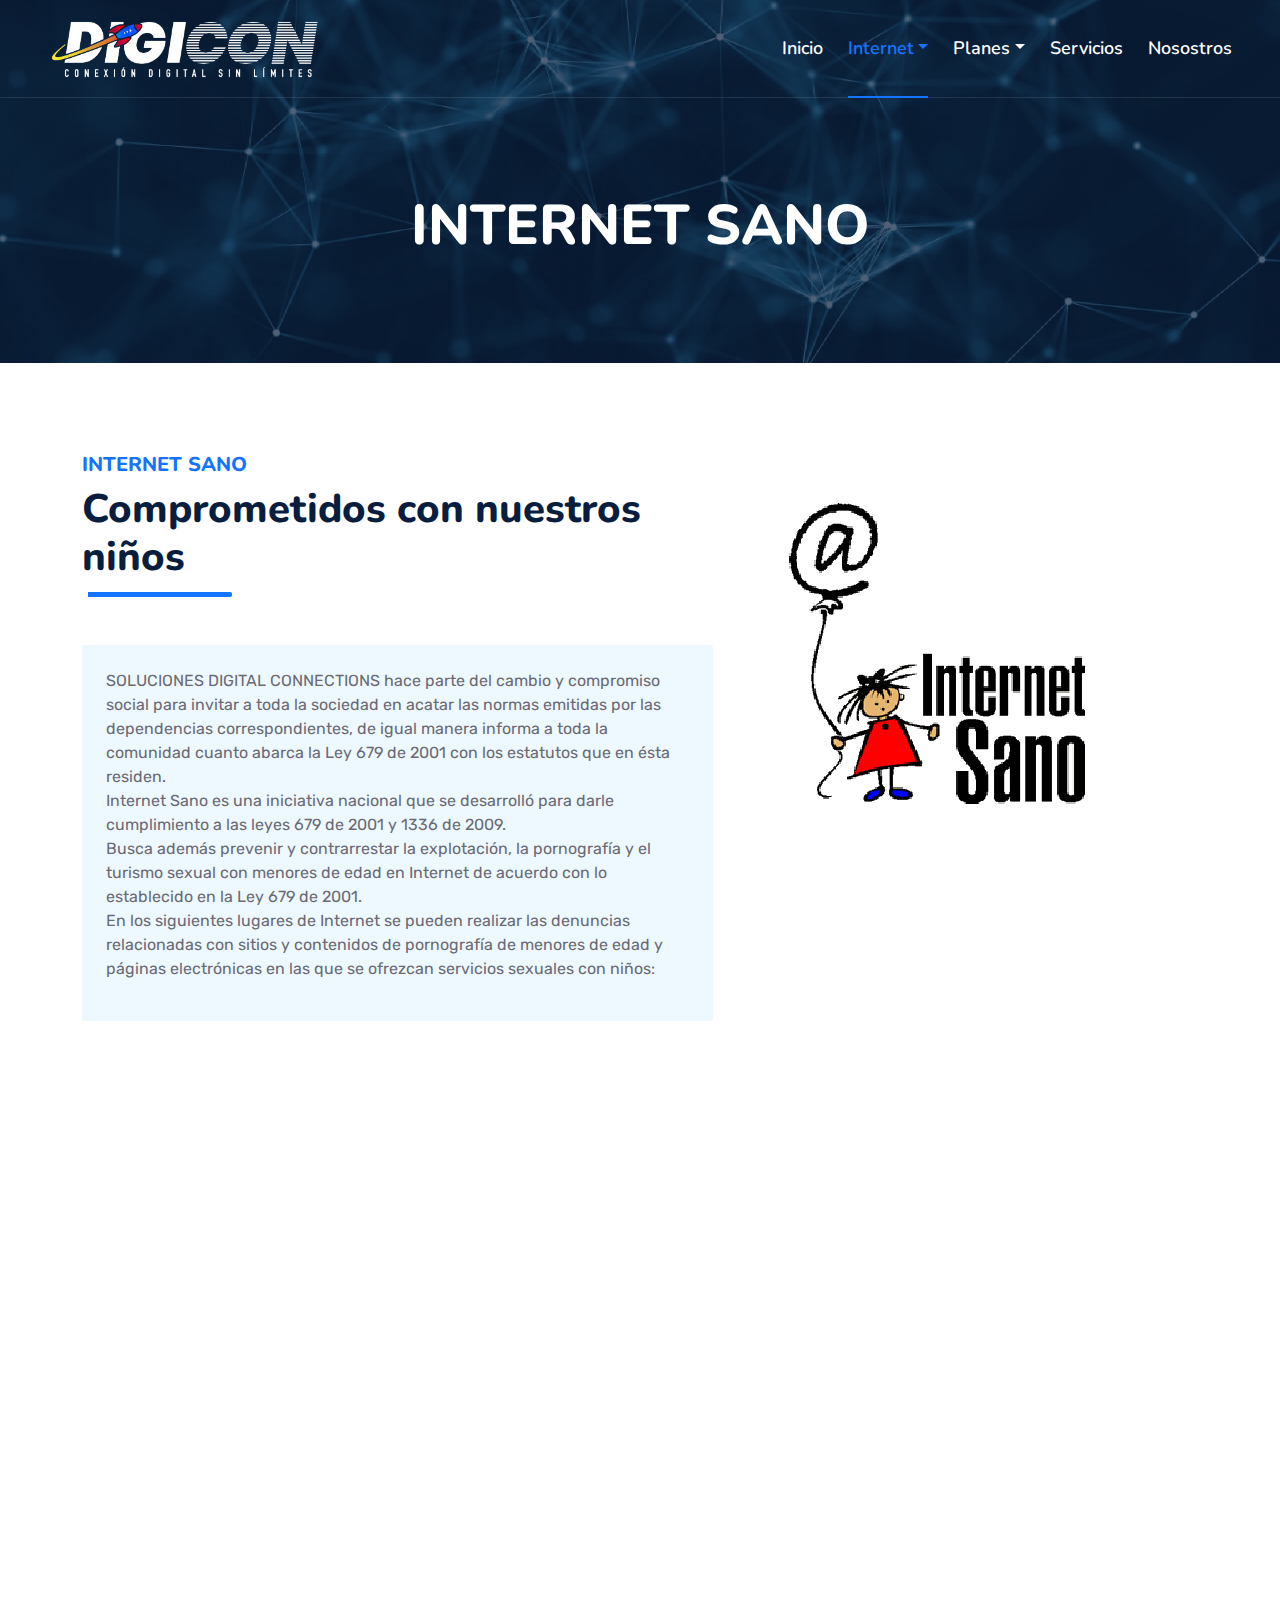
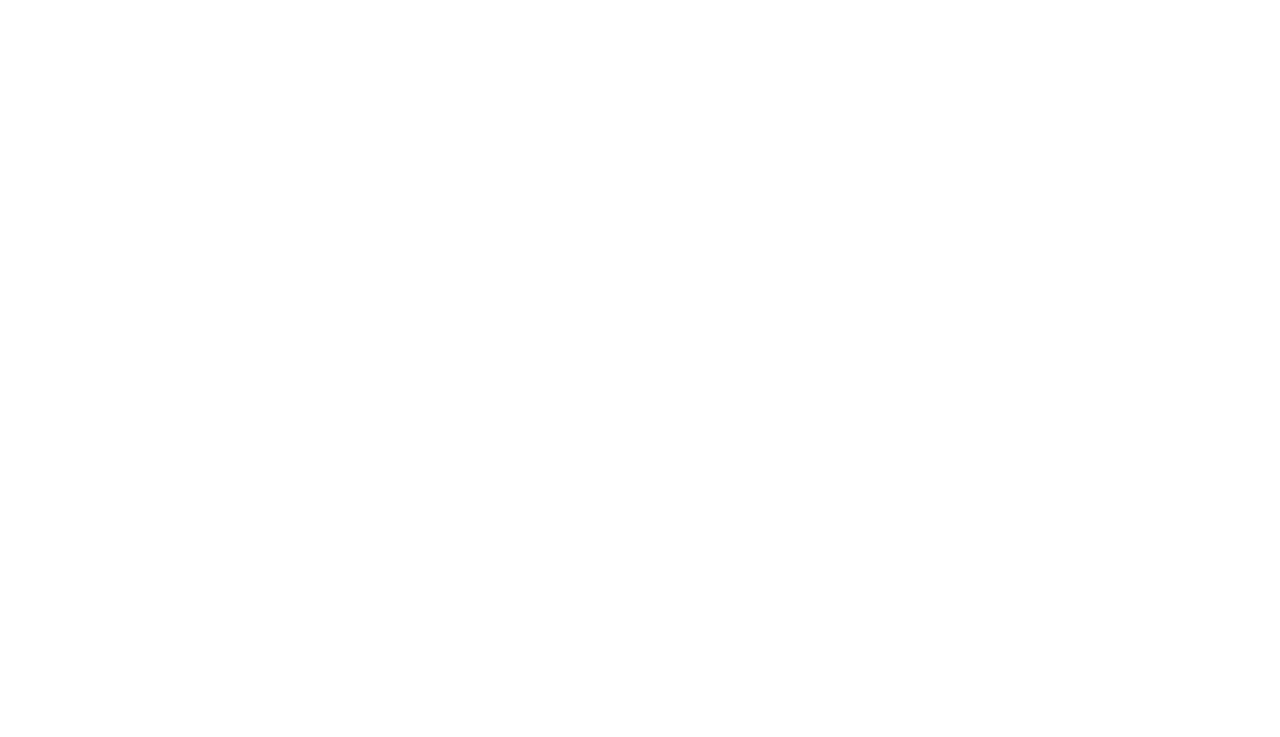
==== internet-sano.html @ 885b73d6 "Se crea pagina Internet Sano, se realizan modificaciones menores, se arreglan elaces de servicios en" ====
<!DOCTYPE html>
<html lang="es">

<head>
    <meta charset="utf-8">
    <title>DIGICON - Internet Sano</title>
    <meta content="width=device-width, initial-scale=1.0" name="viewport">
    <meta content="Digicon SAS" name="keywords">
    <meta content="Soluciones Digital Connection SAS" name="description">

    <!-- Favicon -->
    <link href="img/favicon.ico" rel="icon">

    <!-- Google Web Fonts -->
    <link rel="preconnect" href="https://fonts.googleapis.com">
    <link rel="preconnect" href="https://fonts.gstatic.com" crossorigin>
    <link
        href="https://fonts.googleapis.com/css2?family=Nunito:wght@400;600;700;800&family=Rubik:wght@400;500;600;700&display=swap"
        rel="stylesheet">

    <!-- Icon Font Stylesheet -->
    <link href="https://cdnjs.cloudflare.com/ajax/libs/font-awesome/5.10.0/css/all.min.css" rel="stylesheet">
    <link href="https://cdn.jsdelivr.net/npm/bootstrap-icons@1.4.1/font/bootstrap-icons.css" rel="stylesheet">

    <!-- Libraries Stylesheet -->
    <link href="lib/owlcarousel/assets/owl.carousel.min.css" rel="stylesheet">
    <link href="lib/animate/animate.min.css" rel="stylesheet">

    <!-- Customized Bootstrap Stylesheet -->
    <link href="css/bootstrap.min.css" rel="stylesheet">

    <!-- Template Stylesheet -->
    <link href="css/style.css" rel="stylesheet">
</head>

<body>
    <!-- Spinner Start -->
    <div id="spinner"
        class="show bg-white position-fixed translate-middle w-100 vh-100 top-50 start-50 d-flex align-items-center justify-content-center">
        <div class="spinner"></div>
    </div>
    <!-- Spinner End -->





    <!-- Navbar & Carousel Start -->
    <div class="container-fluid position-relative p-0">
        <nav class="navbar navbar-expand-lg navbar-dark px-5 py-3 py-lg-0">
            <a href="index.html" class="navbar-brand p-0">
                <img class="logoheader" src="img/digicon.png" alt="Logo Digicon" id="logoHeader">

            </a>
            <button class="navbar-toggler" type="button" data-bs-toggle="collapse" data-bs-target="#navbarCollapse">
                <span class="fa fa-bars"></span>
            </button>
            <div class="collapse navbar-collapse" id="navbarCollapse">
                <div class="navbar-nav ms-auto py-0">
                    <a href="index.html" class="nav-item nav-link">Inicio</a>
                    <div class="nav-item dropdown">
                        <a href="#" class="nav-link dropdown-toggle active" data-bs-toggle="dropdown">Internet</a>
                        <div class="dropdown-menu m-0">
                            <a href="#" class="dropdown-item">Test de velocidad</a>
                            <a href="internet-sano.html" class="dropdown-item">Internet sano</a>
                        </div>
                    </div>

                    <div class="nav-item dropdown">
                        <a href="#" class="nav-link dropdown-toggle" data-bs-toggle="dropdown">Planes</a>
                        <div class="dropdown-menu m-0">
                            <a href="planes-santamaria.html" class="dropdown-item">Santa María - Huila</a>
                            <a href="planes-saldana.html" class="dropdown-item">Saldaña - Tolima</a>
                        </div>
                    </div>
                    <a href="servicios.html" class="nav-item nav-link">Servicios</a>
                    <a href="nosotros.html" class="nav-item nav-link">Nosostros</a>

                </div>

            </div>
        </nav>

        <div class="container-fluid bg-primary py-5 bg-header" style="margin-bottom: 90px;">
            <div class="row py-5">
                <div class="col-12 pt-lg-5 mt-lg-5 text-center">
                    <h1 class="display-4 text-white animated zoomIn text-uppercase">Internet Sano</h1>

                </div>
            </div>
        </div>
    </div>
    <!-- Navbar & Carousel End -->


    <!-- Full Screen Search Start -->
    <div class="modal fade" id="searchModal" tabindex="-1">
        <div class="modal-dialog modal-fullscreen">
            <div class="modal-content" style="background: rgba(9, 30, 62, .7);">
                <div class="modal-header border-0">
                    <button type="button" class="btn bg-white btn-close" data-bs-dismiss="modal"
                        aria-label="Close"></button>
                </div>
                <div class="modal-body d-flex align-items-center justify-content-center">
                    <div class="input-group" style="max-width: 600px;">
                        <input type="text" class="form-control bg-transparent border-primary p-3"
                            placeholder="Type search keyword">
                        <button class="btn btn-primary px-4"><i class="bi bi-search"></i></button>
                    </div>
                </div>
            </div>
        </div>
    </div>
    <!-- Full Screen Search End -->


    <!-- About Start -->
    <div class="container-fluid  wow fadeInUp" data-wow-delay="0.1s">
        <div class="container">
            <div class="row g-5">
                <div class="col-lg-7">
                    <div class="section-title position-relative pb-3 mb-5">
                        <h5 class="fw-bold text-primary text-uppercase">Internet sano</h5>
                        <h1 class="mb-0">Comprometidos con nuestros niños</h1>
                    </div>

                    <div class="team-item bg-light rounded overflow-hidden">
                        <div class="p-4">
                            <p>
                                SOLUCIONES DIGITAL CONNECTIONS hace parte del cambio y compromiso social para
                                invitar a
                                toda la sociedad en acatar las
                                normas emitidas por las dependencias correspondientes, de igual manera informa a
                                toda la
                                comunidad cuanto abarca la Ley
                                679 de 2001 con los estatutos que en ésta residen. <br>

                                Internet Sano es una iniciativa nacional que se desarrolló para darle cumplimiento a
                                las
                                leyes 679 de 2001 y 1336 de
                                2009. <br>
                                Busca además prevenir y contrarrestar la explotación, la pornografía y el turismo
                                sexual con menores de edad en
                                Internet de acuerdo con lo establecido en la Ley 679 de 2001. <br>
                                En los siguientes lugares de Internet se pueden realizar las denuncias relacionadas
                                con
                                sitios y contenidos de
                                pornografía de menores de edad y páginas electrónicas en las que se ofrezcan
                                servicios
                                sexuales con niños:
                            </p>
                        </div>
                    </div>

                </div>

                <div class="col-lg-5" style="height: 400px; width: 400px; ">
                    <div class="position-relative h-100">
                        <img class="position-absolute w-100 h-100 rounded wow zoomIn" data-wow-delay="0.9s"
                            src="img/internet-sano.jpg" style="object-fit: cover;">
                    </div>
                </div>
            </div>
        </div>
    </div>
    <!-- About End -->



    <div class="container-fluid py-3 wow fadeInUp" data-wow-delay="0.1s">
        <div class="container py-5">
            <div class="row g-5">
                <div class="col-lg-6 wow slideInUp" data-wow-delay="0.3s">
                    <div class="team-item bg-light rounded overflow-hidden">
                        <div class="p-4">
                            <h4 class="mb-3 text-primary">MINISTERIO DE COMUNICACIONES</h4>
                            <p>
                                Teléfono: 01 800 0912667 <br>
                                <a href="www.internetsano.gov.co" target="_blank"> www.internetsano.gov.co</a>
                            </p>
                        </div>
                    </div>
                </div>

                <div class="col-lg-6 wow slideInUp" data-wow-delay="0.3s">
                    <div class="team-item bg-light rounded overflow-hidden">
                        <div class="p-4">
                            <h4 class="mb-3 text-primary">FISCALÍA GENERAL DE LA NACIÓN</h5>
                                <p>
                                    Teléfono: 01 800 0912280 <br>
                                    <a href="www.fiscalia.gov.co" target="_blank"> www.fiscalia.gov.co</a>
                                </p>
                        </div>
                    </div>
                </div>

                <div class="col-lg-6 wow slideInUp" data-wow-delay="0.3s">
                    <div class="team-item bg-light rounded overflow-hidden">
                        <div class="p-4">
                            <h4 class="mb-3 text-primary">DIRECCIÓN CENTRAL DE POLICÍA JUDICIAL DIJIN</h5>
                                <p>
                                    Grupo Investigativo Delitos Informáticos <br>
                                    Carrera 77A # 45-61 Barrio Modelia <br>
                                    Teléfonos: PBX: 426 6900 Ext. 6301-6302 <br>
                                    Directo: 4266300
                                </p>
                        </div>
                    </div>
                </div>

                <div class="col-lg-6 wow slideInUp" data-wow-delay="0.3s">
                    <div class="team-item bg-light rounded overflow-hidden">
                        <div class="p-4">
                            <h4 class="mb-3 text-primary">INSTITUTO COLOMBIANO DE BIENESTAR FAMILIAR</h5>
                                <p>
                                    Teléfonos: 01 8000 918080 ó (1)6605520, (1)6605530, (1)6605540 <br>
                                    Horario: 7 am a 9 pm de lunes a domingo <br>
                                    <a href="www.icbf.gov.co" target="_blank"> www.icbf.gov.co</a>
                                </p>

                        </div>
                    </div>
                </div>

            </div>
        </div>

    </div>



    <!-- Vendor Start -->
    <div class="container-fluid py-5 wow fadeInUp" data-wow-delay="0.1s">
        <div class="container py-5 mb-5">
            <div class="bg-white">
                <div class="owl-carousel vendor-carousel">
                    <img src="img/vendor-1.jpg" alt="">
                    <img src="img/vendor-2.jpg" alt="">
                    <img src="img/vendor-3.jpg" alt="">
                    <img src="img/vendor-4.jpg" alt="">
                    <img src="img/vendor-5.jpg" alt="">
                    <img src="img/vendor-6.jpg" alt="">
                    <img src="img/vendor-7.jpg" alt="">
                    <img src="img/vendor-8.jpg" alt="">
                    <img src="img/vendor-9.jpg" alt="">
                </div>
            </div>
        </div>
    </div>
    <!-- Vendor End -->


    <!-- Footer Start -->
    <div class="container-fluid bg-dark text-light mt-5 wow fadeInUp" data-wow-delay="0.1s">
        <div class="container">
            <div class="row gx-5">
                <div class="col-lg-4 col-md-6 footer-about">
                    <div
                        class="d-flex flex-column align-items-center justify-content-center text-center h-100 bg-primary p-4">
                        <!-- <a href="index.html" class="navbar-brand">
                            <h1 class="m-0 text-white"><i class="fab fa-discourse me-2"></i>Digicon</h1>
                        </a>
                        <p class="mt-3 mb-4 text-uppercase ">Conexión digital sin límites </p> -->
                        <img src="img/digicon.png" alt="Logo Digicon" id="logoFooter">

                    </div>
                </div>
                <div class="col-lg-8 col-md-6">
                    <div class="row gx-5">
                        <div class="col-lg-4 col-md-12 pt-5 mb-5">
                            <div class="section-title section-title-sm position-relative pb-3 mb-4">
                                <h3 class="text-light mb-0">Contáctanos</h3>
                            </div>
                            <div class="d-flex mb-2">
                                <i class="bi bi-geo-alt text-primary me-2"></i>
                                <p class="mb-0">Cra 9 # 4 - 12 Centro, Santa Maria, Huila</p>
                            </div>
                            <div class="d-flex mb-2">
                                <i class="bi bi-envelope-open text-primary me-2"></i>
                                <p class="mb-0">solucionesdigicon@gmail.com</p>
                            </div>
                            <div class="d-flex mb-2">
                                <i class="bi bi-telephone text-primary me-2"></i>
                                <p class="mb-0">3153759631</p>
                            </div>
                            <div class="d-flex mt-4">
                                <a class="btn btn-primary btn-square me-2" href="#"><i class="fab fa-whatsapp fw-normal"
                                        onclick="contactanos()"></i></a>
                                <a class="btn btn-primary btn-square me-2"><i class="fab fa-facebook-f fw-normal"
                                        onclick="facebook()"></i></a></i></a>
                                <!-- <a class="btn btn-primary btn-square me-2" href="#"><i
                                        class="fab fa-linkedin-in fw-normal"></i></a>
                                <a class="btn btn-primary btn-square" href="#"><i
                                        class="fab fa-instagram fw-normal"></i></a> -->
                            </div>
                        </div>
                        <div class="col-lg-4 col-md-12 pt-0 pt-lg-5 mb-5">
                            <div class="section-title section-title-sm position-relative pb-3 mb-4">
                                <h3 class="text-light mb-0">Enlaces rápidos</h3>
                            </div>
                            <div class="link-animated d-flex flex-column justify-content-start">
                                <a class="text-light mb-2" href="#"><i
                                        class="bi bi-arrow-right text-primary me-2"></i>Inicio</a>
                                <a class="text-light mb-2" href="#"><i
                                        class="bi bi-arrow-right text-primary me-2"></i>Internet</a>
                                <a class="text-light mb-2" href="#"><i
                                        class="bi bi-arrow-right text-primary me-2"></i>Servicios</a>
                                <a class="text-light mb-2" href="#"><i
                                        class="bi bi-arrow-right text-primary me-2"></i>Planes</a>
                                <a class="text-light mb-2" href="nosotros.html"><i
                                        class="bi bi-arrow-right text-primary me-2"></i>Nosotros</a>
                                <!-- <a class="text-light" href="#"><i
                                        class="bi bi-arrow-right text-primary me-2"></i>Contact Us</a> -->
                            </div>
                        </div>
                        <div class="col-lg-4 col-md-12 pt-0 pt-lg-5 mb-5">
                            <div class="section-title section-title-sm position-relative pb-3 mb-4">
                                <h3 class="text-light mb-0">Otros enlaces</h3>
                            </div>
                            <div class="link-animated d-flex flex-column justify-content-start">
                                <a class="text-light mb-2" href="#"><i
                                        class="bi bi-arrow-right text-primary me-2"></i>Test
                                    de velocidad</a>
                                <a class="text-light mb-2" href="internet-sano.html"><i
                                        class="bi bi-arrow-right text-primary me-2"></i>Internet sano</a>
                                <a class="text-light mb-2" href="#"><i
                                        class="bi bi-arrow-right text-primary me-2"></i>Blog</a>
                                <a class="text-light mb-2" href="#"><i
                                        class="bi bi-arrow-right text-primary me-2"></i>Comunicados</a>
                                <a class="text-light mb-2" href="#"><i
                                        class="bi bi-arrow-right text-primary me-2"></i>Normatividad</a>
                                <!-- <a class="text-light" href="#"><i
                                        class="bi bi-arrow-right text-primary me-2"></i>Contact Us</a> -->
                            </div>
                        </div </div>
                    </div>
                </div>
            </div>
        </div>
        <div class="container-fluid text-white" style="background: #061429;">
            <div class="container text-center">
                <div class="row justify-content-end">
                    <div class="col-lg-8 col-md-6">
                        <div class="d-flex align-items-center justify-content-center" style="height: 75px;">
                            <p class="mb-0">&copy; <a class="text-white border-bottom" href="#">DIGICON</a>. Todos los
                                derechos reservados.

                                <!--/*** This template is free as long as you keep the footer author’s credit link/attribution link/backlink. If you'd like to use the template without the footer author’s credit link/attribution link/backlink, you can purchase the Credit Removal License from "https://htmlcodex.com/credit-removal". Thank you for your support. ***/-->
                                Página web desarrollada por Doncan - <a class="text-white border-bottom"
                                    href="https://htmlcodex.com" target="_blank"> HTML
                                    Codex</a>
                            </p>
                        </div>
                    </div>
                </div>
            </div>
        </div>
        <!-- Footer End -->


        <!-- Back to Top -->
        <a href="#" class="btn btn-lg btn-primary btn-lg-square rounded back-to-top"><i class="bi bi-arrow-up"></i></a>


        <!-- JavaScript Libraries -->
        <script src="https://code.jquery.com/jquery-3.4.1.min.js"></script>
        <script src="https://cdn.jsdelivr.net/npm/bootstrap@5.0.0/dist/js/bootstrap.bundle.min.js"></script>
        <script src="lib/wow/wow.min.js"></script>
        <script src="lib/easing/easing.min.js"></script>
        <script src="lib/waypoints/waypoints.min.js"></script>
        <script src="lib/counterup/counterup.min.js"></script>
        <script src="lib/owlcarousel/owl.carousel.min.js"></script>

        <!-- Template Javascript -->
        <script src="js/main.js"></script>
        <script src="js/whatsappmsg.js"></script>
</body>

</html>
---- css/style.css ----
/********** Template CSS **********/
:root {
    /* --primary: #06A3DA; */
    --primary: #1574ff;
    --secondary: #34AD54;
    --light: #EEF9FF;
    --dark: #091E3E;
}


/*** Spinner ***/
.spinner {
    width: 40px;
    height: 40px;
    background: var(--primary);
    margin: 100px auto;
    -webkit-animation: sk-rotateplane 1.2s infinite ease-in-out;
    animation: sk-rotateplane 1.2s infinite ease-in-out;
}

@-webkit-keyframes sk-rotateplane {
    0% {
        -webkit-transform: perspective(120px)
    }

    50% {
        -webkit-transform: perspective(120px) rotateY(180deg)
    }

    100% {
        -webkit-transform: perspective(120px) rotateY(180deg) rotateX(180deg)
    }
}

@keyframes sk-rotateplane {
    0% {
        transform: perspective(120px) rotateX(0deg) rotateY(0deg);
        -webkit-transform: perspective(120px) rotateX(0deg) rotateY(0deg)
    }

    50% {
        transform: perspective(120px) rotateX(-180.1deg) rotateY(0deg);
        -webkit-transform: perspective(120px) rotateX(-180.1deg) rotateY(0deg)
    }

    100% {
        transform: perspective(120px) rotateX(-180deg) rotateY(-179.9deg);
        -webkit-transform: perspective(120px) rotateX(-180deg) rotateY(-179.9deg);
    }
}

#spinner {
    opacity: 0;
    visibility: hidden;
    transition: opacity .5s ease-out, visibility 0s linear .5s;
    z-index: 99999;
}

#spinner.show {
    transition: opacity .5s ease-out, visibility 0s linear 0s;
    visibility: visible;
    opacity: 1;
}


/*** Heading ***/
h1,
h2,
.fw-bold {
    font-weight: 800 !important;
}

h3,
h4,
.fw-semi-bold {
    font-weight: 700 !important;
}

h5,
h6,
.fw-medium {
    font-weight: 600 !important;
}


/*** Button ***/
.btn {
    font-family: 'Nunito', sans-serif;
    font-weight: 600;
    transition: .5s;
}

.btn-primary,
.btn-secondary {
    color: #FFFFFF;
    box-shadow: inset 0 0 0 50px transparent;
}

.btn-primary:hover {
    box-shadow: inset 0 0 0 0 var(--primary);
}

.btn-secondary:hover {
    box-shadow: inset 0 0 0 0 var(--secondary);
}

.btn-square {
    width: 36px;
    height: 36px;
}

.btn-sm-square {
    width: 30px;
    height: 30px;
}

.btn-lg-square {
    width: 48px;
    height: 48px;
}

.btn-square,
.btn-sm-square,
.btn-lg-square {
    padding-left: 0;
    padding-right: 0;
    text-align: center;
}


/*** Navbar ***/
.navbar-dark .navbar-nav .nav-link {
    font-family: 'Nunito', sans-serif;
    position: relative;
    margin-left: 25px;
    padding: 35px 0;
    color: #FFFFFF;
    font-size: 18px;
    font-weight: 600;
    outline: none;
    transition: .5s;
}

.sticky-top.navbar-dark .navbar-nav .nav-link {
    padding: 20px 0;
    color: var(--dark);
}

.navbar-dark .navbar-nav .nav-link:hover,
.navbar-dark .navbar-nav .nav-link.active {
    color: var(--primary);
}

.navbar-dark .navbar-brand h1 {
    color: #FFFFFF;
}

.navbar-dark .navbar-toggler {
    color: var(--primary) !important;
    border-color: var(--primary) !important;
}

@media (max-width: 991.98px) {
    .sticky-top.navbar-dark {
        position: relative;
        background: #FFFFFF;
    }

    .navbar-dark .navbar-nav .nav-link,
    .navbar-dark .navbar-nav .nav-link.show,
    .sticky-top.navbar-dark .navbar-nav .nav-link {
        padding: 10px 0;
        color: var(--dark);
    }

    .navbar-dark .navbar-brand h1 {
        color: var(--primary);
    }
}

@media (min-width: 992px) {
    .navbar-dark {
        position: absolute;
        width: 100%;
        top: 0;
        left: 0;
        border-bottom: 1px solid rgba(256, 256, 256, .1);
        z-index: 999;
    }

    .sticky-top.navbar-dark {
        position: fixed;
        background: #FFFFFF;
    }


    .navbar-dark .navbar-nav .nav-link::before {
        position: absolute;
        content: "";
        width: 0;
        height: 2px;
        bottom: -1px;
        left: 50%;
        background: var(--primary);
        transition: .5s;
    }

    .navbar-dark .navbar-nav .nav-link:hover::before,
    .navbar-dark .navbar-nav .nav-link.active::before {
        width: 100%;
        left: 0;
    }

    .navbar-dark .navbar-nav .nav-link.nav-contact::before {
        display: none;
    }

    .sticky-top.navbar-dark .navbar-brand h1 {
        color: var(--primary);
    }
}


/*** Carousel ***/
.carousel-caption {
    top: 0;
    left: 0;
    right: 0;
    bottom: 0;
    /* background: rgba(9, 30, 62, .7);  */
    background: rgba(9, 30, 62, 0.555);
    z-index: 1;
}

@media (max-width: 576px) {
    .carousel-caption h5 {
        font-size: 14px;
        font-weight: 500 !important;
    }

    .carousel-caption h1 {
        font-size: 30px;
        font-weight: 600 !important;
    }

    #logoHeader {
        content: url(../img/digicon2.png);
        max-width: 190px;
        max-height: 40px !important;

    }

    #logoFooter {
        max-width: 240px;
        max-height: 70px !important;


    }



}

.carousel-control-prev,
.carousel-control-next {
    width: 10%;
}

.carousel-control-prev-icon,
.carousel-control-next-icon {
    width: 3rem;
    height: 3rem;
}


/*** Section Title ***/
.section-title::before {
    position: absolute;
    content: "";
    width: 150px;
    height: 5px;
    left: 0;
    bottom: 0;
    background: var(--primary);
    border-radius: 2px;
}

.section-title.text-center::before {
    left: 50%;
    margin-left: -75px;
}

.section-title.section-title-sm::before {
    width: 90px;
    height: 3px;
}

.section-title::after {
    position: absolute;
    content: "";
    width: 6px;
    height: 5px;
    bottom: 0px;
    background: #FFFFFF;
    -webkit-animation: section-title-run 5s infinite linear;
    animation: section-title-run 5s infinite linear;
}

.section-title.section-title-sm::after {
    width: 4px;
    height: 3px;
}

.section-title.text-center::after {
    -webkit-animation: section-title-run-center 5s infinite linear;
    animation: section-title-run-center 5s infinite linear;
}

.section-title.section-title-sm::after {
    -webkit-animation: section-title-run-sm 5s infinite linear;
    animation: section-title-run-sm 5s infinite linear;
}

@-webkit-keyframes section-title-run {
    0% {
        left: 0;
    }

    50% {
        left: 145px;
    }

    100% {
        left: 0;
    }
}

@-webkit-keyframes section-title-run-center {
    0% {
        left: 50%;
        margin-left: -75px;
    }

    50% {
        left: 50%;
        margin-left: 45px;
    }

    100% {
        left: 50%;
        margin-left: -75px;
    }
}

@-webkit-keyframes section-title-run-sm {
    0% {
        left: 0;
    }

    50% {
        left: 85px;
    }

    100% {
        left: 0;
    }
}


/*** Service ***/
.service-item {
    position: relative;
    height: 300px;
    padding: 0 30px;
    transition: .5s;
}

.service-item .service-icon {
    margin-bottom: 30px;
    width: 60px;
    height: 60px;
    display: flex;
    align-items: center;
    justify-content: center;
    background: var(--primary);
    border-radius: 2px;
    transform: rotate(-45deg);
}

.service-item .service-icon i {
    transform: rotate(45deg);
}

.service-item a.btn {
    position: absolute;
    width: 60px;
    bottom: -48px;
    left: 50%;
    margin-left: -30px;
    opacity: 0;
}

.service-item:hover a.btn {
    bottom: -24px;
    opacity: 1;
}


/*** Testimonial ***/
.testimonial-carousel .owl-dots {
    margin-top: 15px;
    display: flex;
    align-items: flex-end;
    justify-content: center;
}

.testimonial-carousel .owl-dot {
    position: relative;
    display: inline-block;
    margin: 0 5px;
    width: 15px;
    height: 15px;
    background: #DDDDDD;
    border-radius: 2px;
    transition: .5s;
}

.testimonial-carousel .owl-dot.active {
    width: 30px;
    background: var(--primary);
}

.testimonial-carousel .owl-item.center {
    position: relative;
    z-index: 1;
}

.testimonial-carousel .owl-item .testimonial-item {
    transition: .5s;
}

.testimonial-carousel .owl-item.center .testimonial-item {
    background: #FFFFFF !important;
    box-shadow: 0 0 30px #DDDDDD;
}


/*** Team ***/
.team-item {
    transition: .5s;
}

.team-social {
    position: absolute;
    width: 100%;
    height: 100%;
    top: 0;
    left: 0;
    display: flex;
    align-items: center;
    justify-content: center;
    transition: .5s;
}

.team-social a.btn {
    position: relative;
    margin: 0 3px;
    margin-top: 100px;
    opacity: 0;
}

.team-item:hover {
    box-shadow: 0 0 30px #DDDDDD;
}

.team-item:hover .team-social {
    background: rgba(9, 30, 62, .7);
}

.team-item:hover .team-social a.btn:first-child {
    opacity: 1;
    margin-top: 0;
    transition: .3s 0s;
}

.team-item:hover .team-social a.btn:nth-child(2) {
    opacity: 1;
    margin-top: 0;
    transition: .3s .05s;
}

.team-item:hover .team-social a.btn:nth-child(3) {
    opacity: 1;
    margin-top: 0;
    transition: .3s .1s;
}

.team-item:hover .team-social a.btn:nth-child(4) {
    opacity: 1;
    margin-top: 0;
    transition: .3s .15s;
}

.team-item .team-img img,
.blog-item .blog-img img {
    transition: .5s;
}

.team-item:hover .team-img img,
.blog-item:hover .blog-img img {
    transform: scale(1.15);
}


/*** Miscellaneous ***/
@media (min-width: 991.98px) {
    .facts {
        position: relative;
        margin-top: -75px;
        z-index: 1;
    }
}

.back-to-top {
    position: fixed;
    display: none;
    right: 45px;
    bottom: 45px;
    z-index: 99;
}

.bg-header {
    background: linear-gradient(rgba(9, 30, 62, .7), rgba(9, 30, 62, .7)), url(../img/carousel-1.jpg) center center no-repeat;
    background-size: cover;
}

.link-animated a {
    transition: .5s;
}

.link-animated a:hover {
    padding-left: 10px;
}

@media (min-width: 767.98px) {
    .footer-about {
        margin-bottom: -75px;
    }
}


#logoFooter {
    width: 300px;
    height: 70px;

}

#logoHeader {
    max-width: 300px;
    max-height: 70px;
    margin-top: 0.5rem;
    margin-bottom: 0.5rem;

}

/* SCROL BAR */
body::-webkit-scrollbar {
    width: 12px;
}

body::-webkit-scrollbar-track {
    background: #dddddd;
}

body::-webkit-scrollbar-thumb {
    background-color: var(--primary);
    border-radius: 20px;
    border: 3px;
}
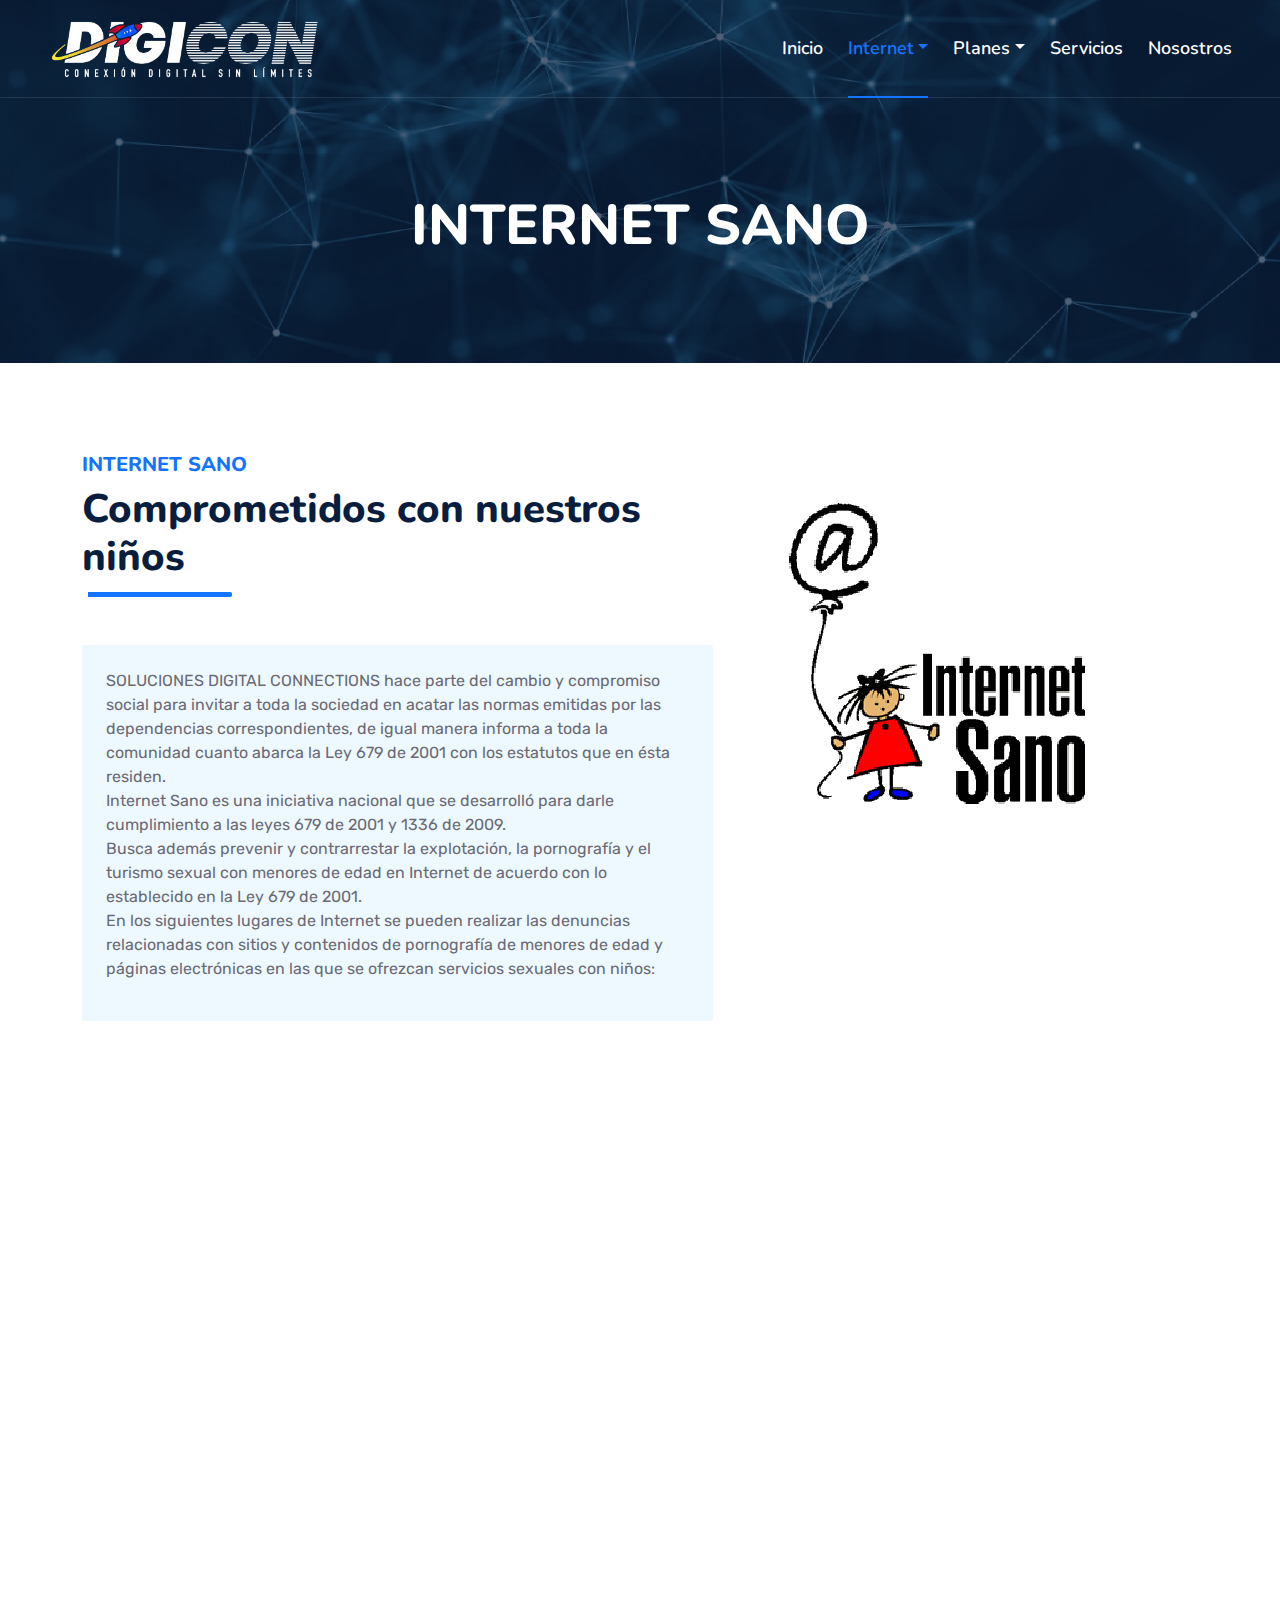
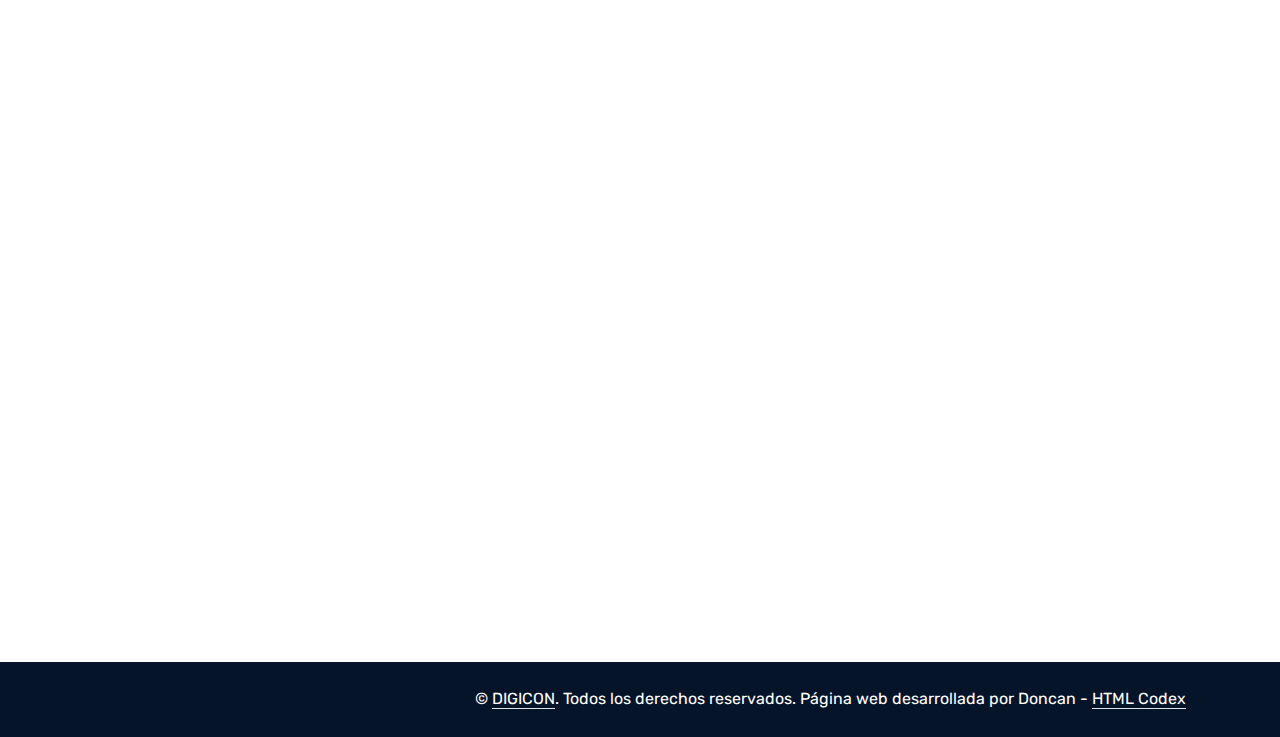
==== commit 42d4f5a8: "Se crea pagina Politica de privacidad se modifica footer de todas las paginas, se agrega nuevo plan " ====
--- a/internet-sano.html
+++ b/internet-sano.html
@@ -257,12 +257,7 @@
                 <div class="col-lg-4 col-md-6 footer-about">
                     <div
                         class="d-flex flex-column align-items-center justify-content-center text-center h-100 bg-primary p-4">
-                        <!-- <a href="index.html" class="navbar-brand">
-                            <h1 class="m-0 text-white"><i class="fab fa-discourse me-2"></i>Digicon</h1>
-                        </a>
-                        <p class="mt-3 mb-4 text-uppercase ">Conexión digital sin límites </p> -->
                         <img src="img/digicon.png" alt="Logo Digicon" id="logoFooter">
-
                     </div>
                 </div>
                 <div class="col-lg-8 col-md-6">
@@ -288,10 +283,6 @@
                                         onclick="contactanos()"></i></a>
                                 <a class="btn btn-primary btn-square me-2"><i class="fab fa-facebook-f fw-normal"
                                         onclick="facebook()"></i></a></i></a>
-                                <!-- <a class="btn btn-primary btn-square me-2" href="#"><i
-                                        class="fab fa-linkedin-in fw-normal"></i></a>
-                                <a class="btn btn-primary btn-square" href="#"><i
-                                        class="fab fa-instagram fw-normal"></i></a> -->
                             </div>
                         </div>
                         <div class="col-lg-4 col-md-12 pt-0 pt-lg-5 mb-5">
@@ -299,18 +290,14 @@
                                 <h3 class="text-light mb-0">Enlaces rápidos</h3>
                             </div>
                             <div class="link-animated d-flex flex-column justify-content-start">
-                                <a class="text-light mb-2" href="#"><i
-                                        class="bi bi-arrow-right text-primary me-2"></i>Inicio</a>
-                                <a class="text-light mb-2" href="#"><i
-                                        class="bi bi-arrow-right text-primary me-2"></i>Internet</a>
-                                <a class="text-light mb-2" href="#"><i
+                                <a class="text-light mb-2" href="planes-santamaria.html"><i
+                                        class="bi bi-arrow-right text-primary me-2"></i>Planes Santa María</a>
+                                <a class="text-light mb-2" href="planes-saldana.html"><i
+                                        class="bi bi-arrow-right text-primary me-2"></i>Planes Saldaña</a>
+                                <a class="text-light mb-2" href="servicios.html"><i
                                         class="bi bi-arrow-right text-primary me-2"></i>Servicios</a>
-                                <a class="text-light mb-2" href="#"><i
-                                        class="bi bi-arrow-right text-primary me-2"></i>Planes</a>
                                 <a class="text-light mb-2" href="nosotros.html"><i
                                         class="bi bi-arrow-right text-primary me-2"></i>Nosotros</a>
-                                <!-- <a class="text-light" href="#"><i
-                                        class="bi bi-arrow-right text-primary me-2"></i>Contact Us</a> -->
                             </div>
                         </div>
                         <div class="col-lg-4 col-md-12 pt-0 pt-lg-5 mb-5">
@@ -318,62 +305,59 @@
                                 <h3 class="text-light mb-0">Otros enlaces</h3>
                             </div>
                             <div class="link-animated d-flex flex-column justify-content-start">
-                                <a class="text-light mb-2" href="#"><i
-                                        class="bi bi-arrow-right text-primary me-2"></i>Test
-                                    de velocidad</a>
+                                <a class="text-light mb-2" href="test-velocidad.html"><i
+                                        class="bi bi-arrow-right text-primary me-2"></i>Test de velocidad</a>
                                 <a class="text-light mb-2" href="internet-sano.html"><i
                                         class="bi bi-arrow-right text-primary me-2"></i>Internet sano</a>
-                                <a class="text-light mb-2" href="#"><i
-                                        class="bi bi-arrow-right text-primary me-2"></i>Blog</a>
-                                <a class="text-light mb-2" href="#"><i
-                                        class="bi bi-arrow-right text-primary me-2"></i>Comunicados</a>
-                                <a class="text-light mb-2" href="#"><i
+                                <a class="text-light mb-2" href="normatividad.html"><i
                                         class="bi bi-arrow-right text-primary me-2"></i>Normatividad</a>
-                                <!-- <a class="text-light" href="#"><i
-                                        class="bi bi-arrow-right text-primary me-2"></i>Contact Us</a> -->
-                            </div>
-                        </div </div>
-                    </div>
-                </div>
-            </div>
-        </div>
-        <div class="container-fluid text-white" style="background: #061429;">
-            <div class="container text-center">
-                <div class="row justify-content-end">
-                    <div class="col-lg-8 col-md-6">
-                        <div class="d-flex align-items-center justify-content-center" style="height: 75px;">
-                            <p class="mb-0">&copy; <a class="text-white border-bottom" href="#">DIGICON</a>. Todos los
-                                derechos reservados.
-
-                                <!--/*** This template is free as long as you keep the footer author’s credit link/attribution link/backlink. If you'd like to use the template without the footer author’s credit link/attribution link/backlink, you can purchase the Credit Removal License from "https://htmlcodex.com/credit-removal". Thank you for your support. ***/-->
-                                Página web desarrollada por Doncan - <a class="text-white border-bottom"
-                                    href="https://htmlcodex.com" target="_blank"> HTML
-                                    Codex</a>
-                            </p>
-                        </div>
-                    </div>
-                </div>
-            </div>
-        </div>
-        <!-- Footer End -->
-
-
-        <!-- Back to Top -->
-        <a href="#" class="btn btn-lg btn-primary btn-lg-square rounded back-to-top"><i class="bi bi-arrow-up"></i></a>
-
-
-        <!-- JavaScript Libraries -->
-        <script src="https://code.jquery.com/jquery-3.4.1.min.js"></script>
-        <script src="https://cdn.jsdelivr.net/npm/bootstrap@5.0.0/dist/js/bootstrap.bundle.min.js"></script>
-        <script src="lib/wow/wow.min.js"></script>
-        <script src="lib/easing/easing.min.js"></script>
-        <script src="lib/waypoints/waypoints.min.js"></script>
-        <script src="lib/counterup/counterup.min.js"></script>
-        <script src="lib/owlcarousel/owl.carousel.min.js"></script>
-
-        <!-- Template Javascript -->
-        <script src="js/main.js"></script>
-        <script src="js/whatsappmsg.js"></script>
+                                <a class="text-light mb-2" href="politica-privacidad.html"><i
+                                        class="bi bi-arrow-right text-primary me-2"></i>Política de privacidad</a>
+                            </div>
+                        </div>
+                    </div>
+                </div>
+            </div>
+        </div>
+    </div>
+    <div class="container-fluid text-white" style="background: #061429;">
+        <div class="container text-center">
+            <div class="row justify-content-end">
+                <div class="col-lg-8 col-md-6">
+                    <div class="d-flex align-items-center justify-content-center" style="height: 75px;">
+                        <p class="mb-0">&copy; <a class="text-white border-bottom" href="#">DIGICON</a>. Todos los
+                            derechos reservados.
+
+                            <!--/*** This template is free as long as you keep the footer author’s credit link/attribution link/backlink. If you'd like to use the template without the footer author’s credit link/attribution link/backlink, you can purchase the Credit Removal License from "https://htmlcodex.com/credit-removal". Thank you for your support. ***/-->
+                            Página web desarrollada por Doncan - <a class="text-white border-bottom"
+                                href="https://htmlcodex.com"> HTML
+                                Codex</a>
+                        </p>
+                    </div>
+                </div>
+            </div>
+        </div>
+    </div>
+    <!-- Footer End -->
+
+
+
+    <!-- Back to Top -->
+    <a href="#" class="btn btn-lg btn-primary btn-lg-square rounded back-to-top"><i class="bi bi-arrow-up"></i></a>
+
+
+    <!-- JavaScript Libraries -->
+    <script src="https://code.jquery.com/jquery-3.4.1.min.js"></script>
+    <script src="https://cdn.jsdelivr.net/npm/bootstrap@5.0.0/dist/js/bootstrap.bundle.min.js"></script>
+    <script src="lib/wow/wow.min.js"></script>
+    <script src="lib/easing/easing.min.js"></script>
+    <script src="lib/waypoints/waypoints.min.js"></script>
+    <script src="lib/counterup/counterup.min.js"></script>
+    <script src="lib/owlcarousel/owl.carousel.min.js"></script>
+
+    <!-- Template Javascript -->
+    <script src="js/main.js"></script>
+    <script src="js/whatsappmsg.js"></script>
 </body>
 
 </html>